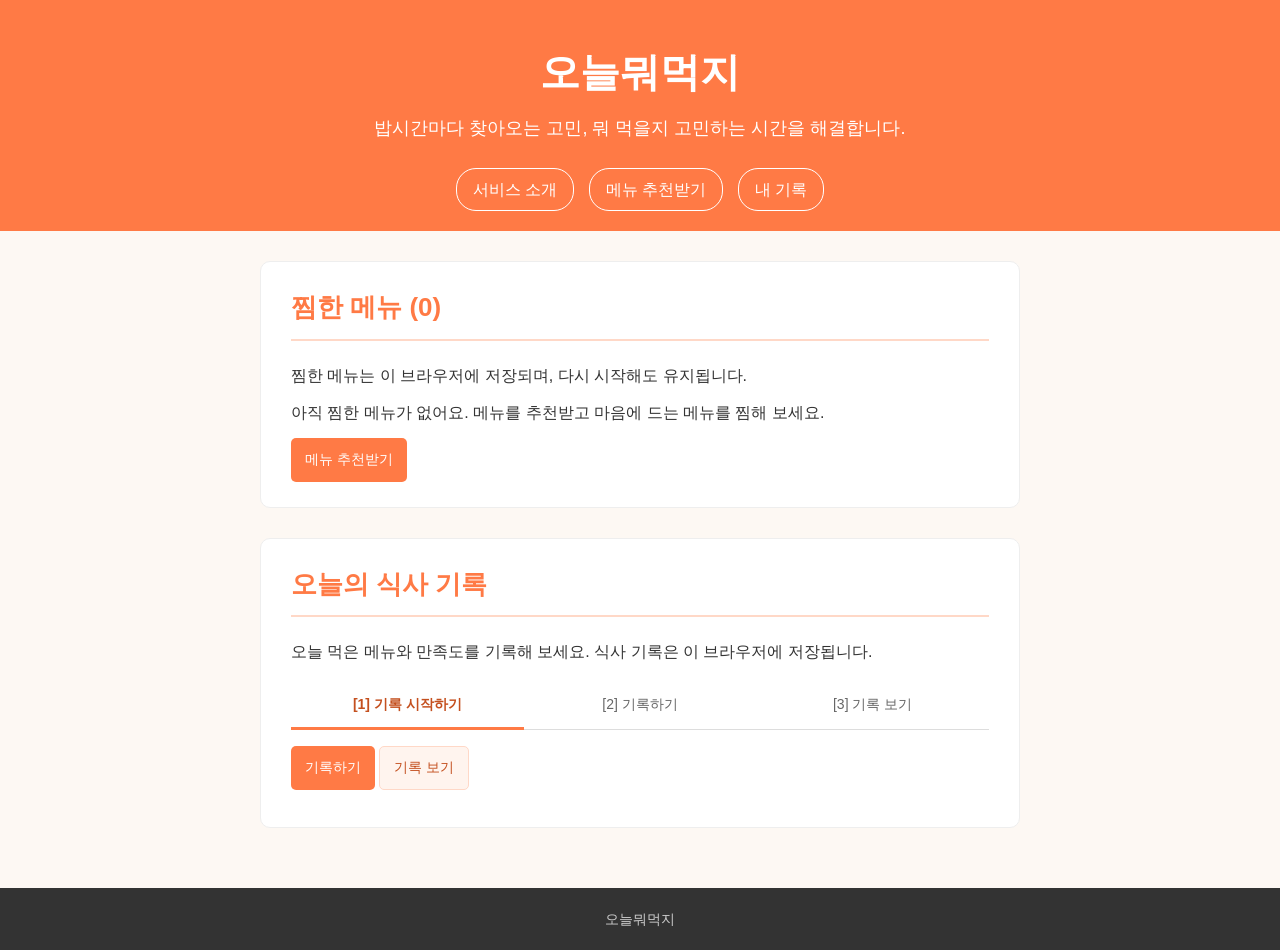
==== my.html @ 740647e1 "feat: 10주차 소개·메뉴 추천·내 기록 3개 페이지로 분리" ====
<!DOCTYPE html>
<html lang="ko">

<head>
    <meta charset="UTF-8" />
    <meta name="viewport" content="width=device-width, initial-scale=1.0">
    <title>내 기록 - 오늘뭐먹지</title>
    <link rel="stylesheet" href="style.css">
</head>

<body>

<header>
    <h1>오늘뭐먹지</h1>
    <p>밥시간마다 찾아오는 고민, 뭐 먹을지 고민하는 시간을 해결합니다.</p>

    <nav>
        <a href="index.html">서비스 소개</a>
        <a href="recommend.html">메뉴 추천받기</a>
        <a href="my.html">내 기록</a>
    </nav>
</header>

<main>

    <section id="favorites">
        <h2 id="favoritesTitle" tabindex="-1">찜한 메뉴 (<span id="favoriteCount">0</span>)</h2>
        <p>찜한 메뉴는 이 브라우저에 저장되며, 다시 시작해도 유지됩니다.</p>
        <p id="storageMessage" class="field-hint" role="status" hidden></p>
        <p id="favoritesMessage" class="favorite-message" role="status"></p>

        <div id="emptyFavorites">
            <p>아직 찜한 메뉴가 없어요. 메뉴를 추천받고 마음에 드는 메뉴를 찜해 보세요.</p>
            <button type="button" id="emptyRecommendButton">메뉴 추천받기</button>
        </div>

        <ul id="favoriteList" class="favorite-list"></ul>

        <div id="favorite-detail" hidden>
            <h3 id="favoriteDetailTitle" tabindex="-1"></h3>
            <p>찜할 때 선택한 취향이에요.</p>
            <p id="favoriteDetailSummary" class="selection-summary"></p>
            <button type="button" id="backToFavoritesButton" class="secondary">목록으로 돌아가기</button>
        </div>
    </section>

    <section id="meal-record">
        <h2>오늘의 식사 기록</h2>
        <p>오늘 먹은 메뉴와 만족도를 기록해 보세요. 식사 기록은 이 브라우저에 저장됩니다.</p>

        <ol class="steps meal-steps" aria-label="식사 기록 진행 단계">
            <li aria-current="step">[1] 기록 시작하기</li>
            <li>[2] 기록하기</li>
            <li>[3] 기록 보기</li>
        </ol>

        <button type="button" id="mealStartButton" aria-controls="meal-form" aria-expanded="false">기록하기</button>
        <button type="button" id="mealViewButton" class="secondary" aria-controls="mealRecordsPanel">기록 보기</button>

        <form id="meal-form" novalidate hidden>
            <label for="mealName">먹은 메뉴 (필수)</label>
            <input type="text" id="mealName" name="mealName" maxlength="30" required aria-describedby="mealNameHelp mealMessage">
            <p id="mealNameHelp">앞뒤 공백을 제외하고 2~30자로 입력해 주세요.</p>
            <p id="mealNameStatus" class="input-status" aria-live="polite" hidden></p>

            <fieldset id="mealRating" class="rating-field" aria-describedby="mealRatingHelp mealMessage">
                <legend>만족도 (필수)</legend>
                <div class="rating-options">
                    <label for="mealRatingGood"><input type="radio" id="mealRatingGood" name="mealRating" value="good" required>좋았어요</label>
                    <label for="mealRatingNormal"><input type="radio" id="mealRatingNormal" name="mealRating" value="normal" required>보통이에요</label>
                    <label for="mealRatingBad"><input type="radio" id="mealRatingBad" name="mealRating" value="bad" required>아쉬웠어요</label>
                </div>
                <p id="mealRatingHelp">오늘 식사가 어땠는지 하나 선택해 주세요.</p>
            </fieldset>

            <div id="mealReasonArea" hidden>
                <label for="mealReason">아쉬웠던 이유 (필수)</label>
                <textarea id="mealReason" name="mealReason" rows="3" maxlength="100" required disabled aria-describedby="mealReasonHelp mealMessage"></textarea>
                <p id="mealReasonHelp">앞뒤 공백을 제외하고 10~100자로 입력해 주세요.</p>
                <p id="mealReasonStatus" class="input-status" aria-live="polite" hidden></p>
            </div>

            <div class="flow-buttons">
                <button type="submit" id="mealSubmitButton">식사 기록 저장</button>
                <button type="reset" id="mealResetButton" class="secondary">다시 작성</button>
                <button type="button" id="mealCancelButton" class="secondary">취소</button>
            </div>
        </form>
        <p id="mealMessage" class="favorite-message" role="status"></p>

        <div id="mealRecordsPanel" hidden>
            <h3 id="mealRecordsTitle" tabindex="-1">내 식사 기록</h3>
            <p id="emptyMeals">아직 식사 기록이 없어요.</p>
            <ul id="mealRecords" class="favorite-list"></ul>
        </div>
    </section>

</main>

<footer>
    <p>오늘뭐먹지</p>
</footer>

<script src="script.js"></script>

</body>

</html>
---- style.css ----
/* 기본 설정 */
[hidden] {
    display: none !important;
}

body {
    margin: 0;
    background-color: #fdf8f3;
    color: #333333;
    font-family: "Malgun Gothic", sans-serif;
    font-size: 16px;
    line-height: 1.6;
}

/* 헤더 */
header {
    background-color: #ff7a45;
    color: #ffffff;
    padding: 40px 20px 20px;
    text-align: center;
}

header h1 {
    margin: 0 0 10px;
    font-size: 40px;
}

header p {
    margin: 0 0 25px;
    font-size: 18px;
}

nav a {
    display: inline-block;
    margin: 0 5px;
    padding: 8px 16px;
    color: #ffffff;
    text-decoration: none;
    border: 1px solid #ffffff;
    border-radius: 20px;
}

nav a:hover {
    background-color: #ffffff;
    color: #ff7a45;
}

/* 본문 영역 */
main {
    box-sizing: border-box;
    width: 100%;
    max-width: 800px;
    margin: 0 auto;
    padding: 30px 20px;
}

section {
    background-color: #ffffff;
    margin-bottom: 30px;
    padding: 25px 30px;
    border: 1px solid #eeeeee;
    border-radius: 10px;
}

h2 {
    margin-top: 0;
    padding-bottom: 10px;
    font-size: 26px;
    color: #ff7a45;
    border-bottom: 2px solid #ffd8c7;
}

h3 {
    margin: 20px 0 8px;
    font-size: 19px;
    color: #222222;
}

p {
    margin: 0 0 12px;
}

/* 주요 기능 */
#features ul {
    display: grid;
    grid-template-columns: repeat(3, 1fr);
    gap: 15px;
    list-style: none;
    padding: 0;
    margin: 0;
}

#features li {
    background-color: #fff4ee;
    padding: 20px;
    border-radius: 10px;
    color: #555555;
    transition: background-color 0.2s, transform 0.2s;
}

#features li:hover {
    background-color: #ffeadf;
    transform: translateY(-2px);
}

#features li h3 {
    margin-top: 0;
}

/* 이용 방법 */
#howto ol {
    padding-left: 20px;
}

#howto li {
    margin-bottom: 10px;
}

/* 메뉴 추천 */
#recommend img {
    display: block;
    width: 100%;
    max-width: 100%;
    height: auto;
    margin: 15px 0;
    border-radius: 10px;
}

/* 메뉴 탭 */
.tabs {
    display: flex;
    gap: 8px;
    margin-bottom: 15px;
}

.tab {
    flex: 1;
    width: auto;
    margin: 0;
    padding: 10px;
    font-size: 15px;
    color: #c4501f;
    background-color: #fff4ee;
    border: 1px solid #ffd8c7;
}

.tab:hover {
    background-color: #ffeadf;
}

.tab.is-active {
    color: #ffffff;
    background-color: #ff7a45;
    border-color: #ff7a45;
    font-weight: bold;
}

.menu-list {
    display: flex;
    flex-wrap: wrap;
    gap: 8px;
    list-style: none;
    padding: 0;
    margin: 0;
}

.menu-list li {
    padding: 6px 14px;
    font-size: 14px;
    background-color: #fdf8f3;
    border: 1px solid #ffd8c7;
    border-radius: 20px;
}

/* 음식 입력 */
label {
    display: block;
    margin-bottom: 8px;
    font-weight: bold;
}

input,
textarea,
select {
    min-height: 44px;
    box-sizing: border-box;
    width: 100%;
    margin-bottom: 15px;
    padding: 7px 10px;
    font-size: 14px;
    background-color: #ffffff;
    border: 1px solid #dddddd;
    border-radius: 5px;
}

input:focus,
textarea:focus,
select:focus {
    outline: none;
    border-color: #ff7a45;
    box-shadow: 0 0 0 3px #ffd8c7;
}

button {
    min-height: 44px;
    padding: 7px 14px;
    font-size: 14px;
    color: #ffffff;
    background-color: #ff7a45;
    border: none;
    border-radius: 5px;
    cursor: pointer;
    transition: background-color 0.2s, box-shadow 0.2s, transform 0.1s;
}

button:hover {
    background-color: #f26d38;
}

button:active {
    background-color: #e8622c;
    transform: translateY(1px);
}

button:focus-visible {
    outline: none;
    box-shadow: 0 0 0 3px #ffd8c7;
}

button:disabled {
    background-color: #cccccc;
    cursor: default;
    transform: none;
}

/* 안내 문구 */
#recommendMessage {
    margin: 15px 0 0;
    padding: 12px 15px;
    border-radius: 8px;
    background-color: #f5f5f5;
    color: #666666;
    overflow-wrap: anywhere;
}

#recommendMessage.is-success {
    background-color: #fff4ee;
    color: #c4501f;
    font-weight: bold;
}

/* 추천 진행 단계와 선택 확인 */
.steps {
    display: grid;
    grid-template-columns: repeat(4, 1fr);
    gap: 8px;
    padding: 0;
    list-style: none;
}

.steps li {
    padding: 10px 4px;
    border-radius: 5px;
    background-color: #f5f5f5;
    text-align: center;
    font-size: 14px;
}

.steps li[aria-current="step"] {
    background-color: #ff7a45;
    color: #ffffff;
    font-weight: bold;
}

.flow-buttons {
    display: flex;
    gap: 10px;
    margin-top: 20px;
}

.secondary {
    color: #c4501f;
    background-color: #fff4ee;
    border: 1px solid #ffd8c7;
}

.secondary:hover {
    background-color: #ffeadf;
}

.ghost {
    color: #c4501f;
    background-color: transparent;
    font-weight: bold;
}

.ghost:hover {
    background-color: #ffeadf;
}

.ghost:disabled {
    color: #999999;
    background-color: transparent;
}

.field-hint {
    margin-bottom: 15px;
    color: #c62828;
    font-size: 14px;
}

input.is-invalid,
textarea.is-invalid,
select.is-invalid {
    border-color: #c62828;
}

.selection-summary {
    padding: 15px;
    background-color: #fff4ee;
    border-radius: 8px;
}

.selection-summary dt {
    font-weight: bold;
}

.selection-summary dd {
    margin: 0 0 10px;
}

#restartButton {
    margin-top: 20px;
}

/* 찜한 메뉴 목록과 저장 결과 */
.favorite-list {
    padding: 0;
    margin: 0;
    list-style: none;
}

.favorite-list li {
    margin-top: 15px;
    padding: 15px;
    background-color: #fff4ee;
    border: 1px solid #ffd8c7;
    border-radius: 8px;
    overflow-wrap: anywhere;
}

.favorite-list h3 {
    margin-top: 0;
}

.favorite-message {
    margin-top: 12px;
    color: #c4501f;
    overflow-wrap: anywhere;
}

#favorite-detail {
    padding: 15px;
    background-color: #fdf8f3;
    border-radius: 8px;
}

/* 푸터 */
footer {
    background-color: #333333;
    color: #cccccc;
    padding: 20px;
    text-align: center;
    font-size: 14px;
}

footer p {
    margin: 0;
}

/* 모바일 화면 */
@media (max-width: 768px) {
    header {
        padding: 30px 15px 15px;
    }

    header h1 {
        font-size: 30px;
    }

    header p {
        margin-bottom: 20px;
        font-size: 16px;
    }

    nav {
        display: flex;
        flex-direction: column;
        gap: 8px;
    }

    nav a {
        margin: 0;
    }

    main {
        padding: 20px 15px;
    }

    section {
        margin-bottom: 20px;
        padding: 20px;
    }

    h2 {
        font-size: 22px;
    }

    h3 {
        font-size: 17px;
    }

    #features ul {
        grid-template-columns: 1fr;
    }

    button {
        box-sizing: border-box;
        display: block;
        width: 100%;
    }

    select {
        width: 100%;
        padding: 10px;
        font-size: 16px;
    }

    button {
        margin-top: 10px;
        padding: 10px;
        font-size: 16px;
    }
}

@media (max-width: 480px) {
    .steps {
        grid-template-columns: repeat(2, 1fr);
    }

    .flow-buttons {
        flex-direction: column;
        gap: 0;
    }
}

/* 완료 후 이메일 추천 신청 */
#email-form {
    margin-top: 25px;
    padding-top: 20px;
    border-top: 1px solid #ffd8c7;
}

#emailHint {
    color: #666666;
    font-size: 14px;
}

#emailHint.is-invalid {
    color: #c62828;
}

#emailMessage {
    margin-top: 12px;
    color: #c4501f;
    overflow-wrap: anywhere;
}

/* 오늘의 식사 기록 */
#mealRecords {
    display: grid;
    grid-template-columns: repeat(3, minmax(0, 1fr));
    gap: 15px;
}

#mealRecords li {
    min-width: 0;
    margin-top: 0;
}

@media (max-width: 768px) {
    #mealRecords {
        grid-template-columns: repeat(2, minmax(0, 1fr));
        gap: 10px;
    }

    #mealRecords li {
        padding: 12px;
    }
}

.meal-steps {
    grid-template-columns: repeat(3, 1fr);
    gap: 0;
    border-bottom: 1px solid #dddddd;
}

.meal-steps li {
    margin-bottom: -1px;
    padding: 12px 4px;
    border-bottom: 3px solid transparent;
    border-radius: 0;
    background-color: transparent;
    color: #666666;
}

.meal-steps li[aria-current="step"] {
    border-bottom-color: #ff7a45;
    background-color: transparent;
    color: #c4501f;
    font-weight: bold;
}

textarea {
    font-family: inherit;
    resize: vertical;
}

#mealNameHelp,
#mealRatingHelp,
#mealReasonHelp {
    color: #666666;
    font-size: 14px;
}

.rating-field {
    min-width: 0;
    margin: 20px 0;
    padding: 0;
    border: 0;
}

.rating-field legend {
    margin-bottom: 8px;
    padding: 0;
    font-weight: bold;
}

.rating-options {
    display: flex;
    flex-wrap: wrap;
    gap: 8px;
    margin-bottom: 10px;
}

.rating-options label {
    display: flex;
    align-items: center;
    gap: 8px;
    min-height: 44px;
    margin: 0;
    padding: 0 12px;
    border: 1px solid #dddddd;
    border-radius: 5px;
    font-size: 14px;
    cursor: pointer;
}

.rating-options label:has(input:checked) {
    color: #c4501f;
    background-color: #fff4ee;
    border-color: #ff7a45;
}

.rating-options input {
    width: 16px;
    height: 16px;
    min-height: 0;
    margin: 0;
    padding: 0;
    accent-color: #ff7a45;
}

.rating-field.is-invalid .rating-options label {
    border-color: #c62828;
}

.input-status {
    width: fit-content;
    margin: -4px 0 16px auto;
    padding: 3px 10px;
    color: #666666;
    background-color: #f5f5f5;
    border-radius: 20px;
    font-size: 12px;
}

.input-status.is-complete {
    color: #26713b;
    background-color: #edf7ef;
}
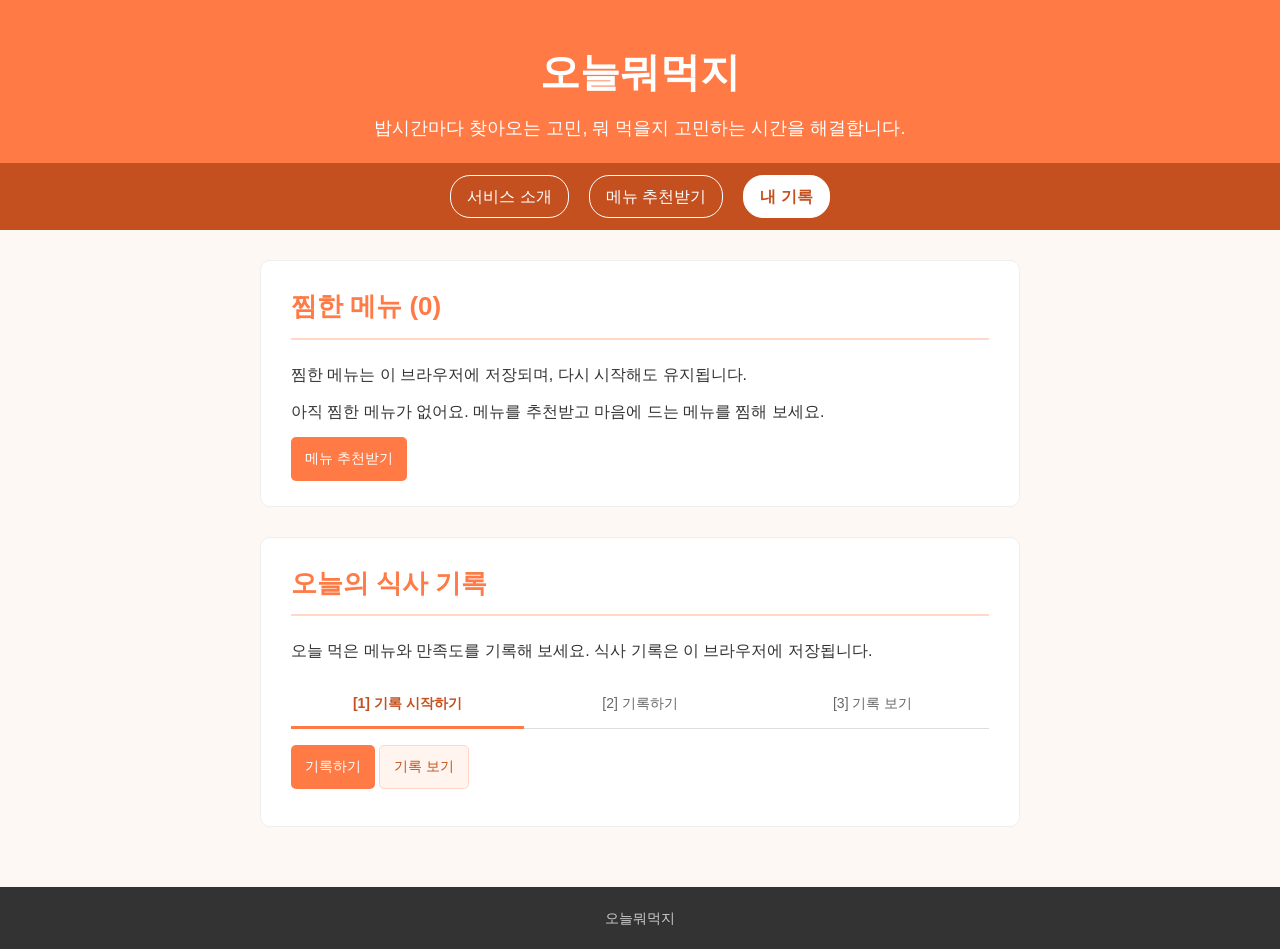
==== commit c6abc634: "feat: 10주차 header와 nav 분리, 현재 위치 표시와 모바일 메뉴 추가" ====
--- a/my.html
+++ b/my.html
@@ -13,13 +13,16 @@
 <header>
     <h1>오늘뭐먹지</h1>
     <p>밥시간마다 찾아오는 고민, 뭐 먹을지 고민하는 시간을 해결합니다.</p>
+    <button type="button" id="menuButton" aria-controls="mainMenu" aria-expanded="false">메뉴 열기</button>
+</header>
 
-    <nav>
-        <a href="index.html">서비스 소개</a>
-        <a href="recommend.html">메뉴 추천받기</a>
-        <a href="my.html">내 기록</a>
-    </nav>
-</header>
+<nav aria-label="주요 메뉴">
+    <ul id="mainMenu">
+        <li><a href="index.html">서비스 소개</a></li>
+        <li><a href="recommend.html">메뉴 추천받기</a></li>
+        <li><a href="my.html">내 기록</a></li>
+    </ul>
+</nav>
 
 <main>
 
--- a/style.css
+++ b/style.css
@@ -26,8 +26,32 @@
 }
 
 header p {
-    margin: 0 0 25px;
+    margin: 0;
     font-size: 18px;
+}
+
+/* 메뉴 열기·닫기 버튼은 좁은 화면에서만 표시 */
+#menuButton {
+    display: none;
+    color: #ffffff;
+    background-color: transparent;
+    border: 1px solid #ffffff;
+}
+
+/* 주요 메뉴 */
+nav {
+    background-color: #c4501f;
+    padding: 12px 20px;
+}
+
+nav ul {
+    display: flex;
+    justify-content: center;
+    flex-wrap: wrap;
+    gap: 10px;
+    margin: 0;
+    padding: 0;
+    list-style: none;
 }
 
 nav a {
@@ -41,8 +65,15 @@
 }
 
 nav a:hover {
+    background-color: #ffeadf;
+    color: #c4501f;
+}
+
+/* 현재 위치 메뉴 */
+nav a[aria-current="page"] {
     background-color: #ffffff;
-    color: #ff7a45;
+    color: #c4501f;
+    font-weight: bold;
 }
 
 /* 본문 영역 */
@@ -389,17 +420,32 @@
     }
 
     header p {
-        margin-bottom: 20px;
         font-size: 16px;
     }
 
+    #menuButton {
+        display: block;
+        margin-top: 15px;
+    }
+
     nav {
+        padding: 0 15px;
+    }
+
+    /* 좁은 화면에서는 버튼을 눌렀을 때만 메뉴를 세로로 표시 */
+    nav ul {
+        display: none;
+    }
+
+    nav ul.is-open {
         display: flex;
         flex-direction: column;
         gap: 8px;
+        padding: 12px 0;
     }
 
     nav a {
+        display: block;
         margin: 0;
     }
 
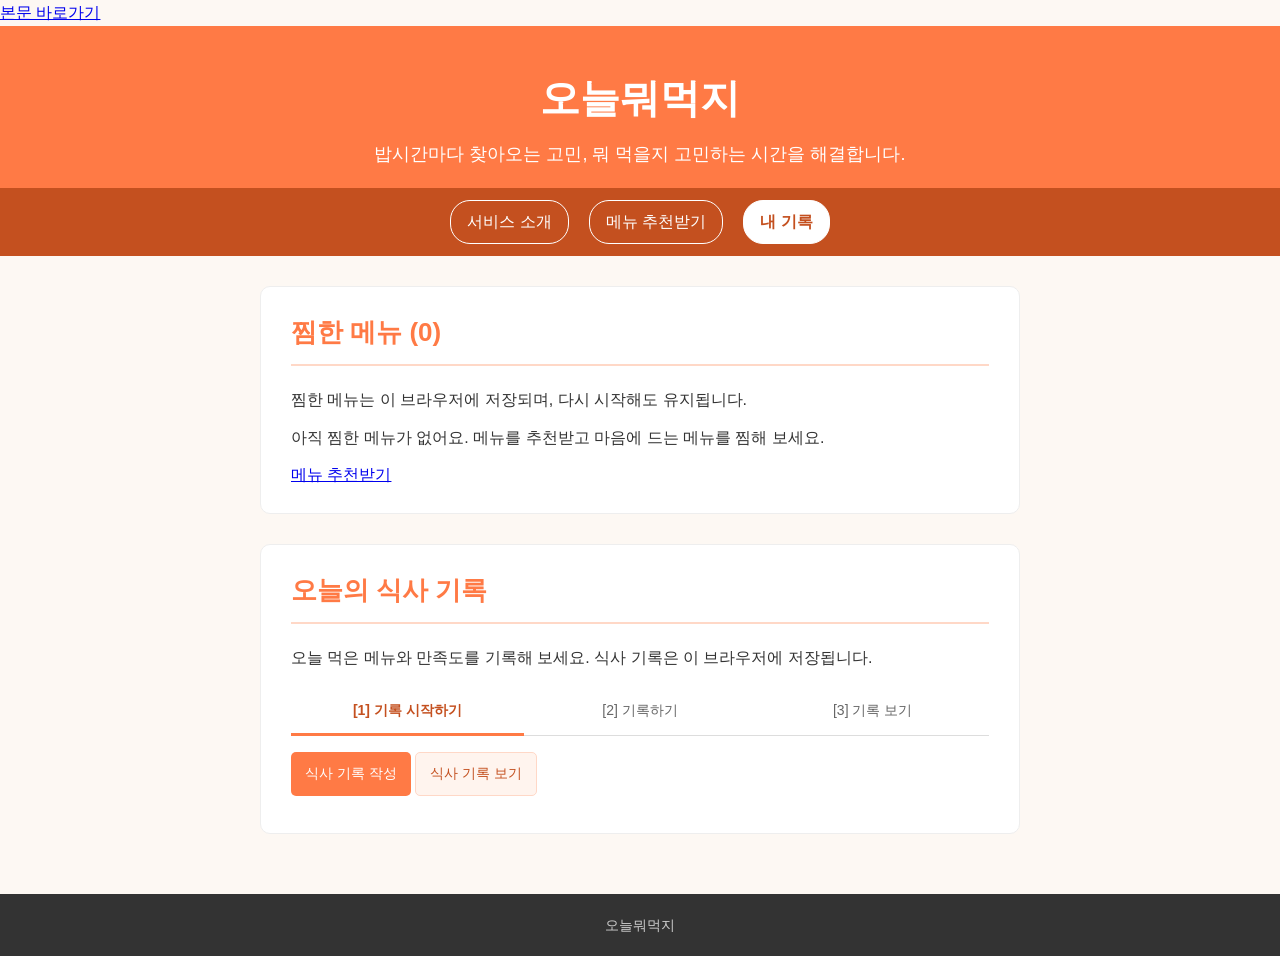
==== commit 9861b9db: "feat: 11주차 스킵 링크, 대체 텍스트·라벨·ARIA와 시맨틱 구조 개선" ====
--- a/my.html
+++ b/my.html
@@ -9,6 +9,7 @@
 </head>
 
 <body>
+<a href="#main-content" class="skip-link">본문 바로가기</a>
 
 <header>
     <h1>오늘뭐먹지</h1>
@@ -20,21 +21,21 @@
     <ul id="mainMenu">
         <li><a href="index.html">서비스 소개</a></li>
         <li><a href="recommend.html">메뉴 추천받기</a></li>
-        <li><a href="my.html">내 기록</a></li>
+        <li><a href="my.html" aria-current="page">내 기록</a></li>
     </ul>
 </nav>
 
-<main>
+<main id="main-content" tabindex="-1">
 
     <section id="favorites">
         <h2 id="favoritesTitle" tabindex="-1">찜한 메뉴 (<span id="favoriteCount">0</span>)</h2>
         <p>찜한 메뉴는 이 브라우저에 저장되며, 다시 시작해도 유지됩니다.</p>
-        <p id="storageMessage" class="field-hint" role="status" hidden></p>
+        <p id="storageMessage" class="field-hint" role="alert" hidden></p>
         <p id="favoritesMessage" class="favorite-message" role="status"></p>
 
         <div id="emptyFavorites">
             <p>아직 찜한 메뉴가 없어요. 메뉴를 추천받고 마음에 드는 메뉴를 찜해 보세요.</p>
-            <button type="button" id="emptyRecommendButton">메뉴 추천받기</button>
+            <a href="recommend.html#input" id="emptyRecommendButton" class="button-link">메뉴 추천받기</a>
         </div>
 
         <ul id="favoriteList" class="favorite-list"></ul>
@@ -43,7 +44,7 @@
             <h3 id="favoriteDetailTitle" tabindex="-1"></h3>
             <p>찜할 때 선택한 취향이에요.</p>
             <p id="favoriteDetailSummary" class="selection-summary"></p>
-            <button type="button" id="backToFavoritesButton" class="secondary">목록으로 돌아가기</button>
+            <button type="button" id="backToFavoritesButton" class="secondary">찜한 메뉴 목록으로 돌아가기</button>
         </div>
     </section>
 
@@ -57,16 +58,17 @@
             <li>[3] 기록 보기</li>
         </ol>
 
-        <button type="button" id="mealStartButton" aria-controls="meal-form" aria-expanded="false">기록하기</button>
-        <button type="button" id="mealViewButton" class="secondary" aria-controls="mealRecordsPanel">기록 보기</button>
+        <button type="button" id="mealStartButton" aria-controls="meal-form" aria-expanded="false">식사 기록 작성</button>
+        <button type="button" id="mealViewButton" class="secondary" aria-controls="mealRecordsPanel">식사 기록 보기</button>
 
         <form id="meal-form" novalidate hidden>
             <label for="mealName">먹은 메뉴 (필수)</label>
-            <input type="text" id="mealName" name="mealName" maxlength="30" required aria-describedby="mealNameHelp mealMessage">
+            <input type="text" id="mealName" name="mealName" maxlength="30" required aria-describedby="mealNameHelp mealNameStatus mealNameError">
             <p id="mealNameHelp">앞뒤 공백을 제외하고 2~30자로 입력해 주세요.</p>
             <p id="mealNameStatus" class="input-status" aria-live="polite" hidden></p>
+            <p id="mealNameError" class="field-hint" hidden></p>
 
-            <fieldset id="mealRating" class="rating-field" aria-describedby="mealRatingHelp mealMessage">
+            <fieldset id="mealRating" class="rating-field" role="radiogroup" aria-describedby="mealRatingHelp mealRatingError">
                 <legend>만족도 (필수)</legend>
                 <div class="rating-options">
                     <label for="mealRatingGood"><input type="radio" id="mealRatingGood" name="mealRating" value="good" required>좋았어요</label>
@@ -74,25 +76,34 @@
                     <label for="mealRatingBad"><input type="radio" id="mealRatingBad" name="mealRating" value="bad" required>아쉬웠어요</label>
                 </div>
                 <p id="mealRatingHelp">오늘 식사가 어땠는지 하나 선택해 주세요.</p>
+                <p id="mealRatingError" class="field-hint" hidden></p>
             </fieldset>
 
             <div id="mealReasonArea" hidden>
                 <label for="mealReason">아쉬웠던 이유 (필수)</label>
-                <textarea id="mealReason" name="mealReason" rows="3" maxlength="100" required disabled aria-describedby="mealReasonHelp mealMessage"></textarea>
+                <textarea id="mealReason" name="mealReason" rows="3" maxlength="100" required disabled aria-describedby="mealReasonHelp mealReasonStatus mealReasonError"></textarea>
                 <p id="mealReasonHelp">앞뒤 공백을 제외하고 10~100자로 입력해 주세요.</p>
                 <p id="mealReasonStatus" class="input-status" aria-live="polite" hidden></p>
+                <p id="mealReasonError" class="field-hint" hidden></p>
             </div>
 
             <div class="flow-buttons">
                 <button type="submit" id="mealSubmitButton">식사 기록 저장</button>
-                <button type="reset" id="mealResetButton" class="secondary">다시 작성</button>
-                <button type="button" id="mealCancelButton" class="secondary">취소</button>
+                <button type="reset" id="mealResetButton" class="secondary">입력 초기화</button>
+                <button type="button" id="mealCancelButton" class="secondary">작성 취소</button>
             </div>
         </form>
         <p id="mealMessage" class="favorite-message" role="status"></p>
 
         <div id="mealRecordsPanel" hidden>
             <h3 id="mealRecordsTitle" tabindex="-1">내 식사 기록</h3>
+            <div class="filters" role="group" aria-label="만족도 필터">
+                <button type="button" class="filter is-active" data-filter="all" aria-pressed="true">전체</button>
+                <button type="button" class="filter" data-filter="good" aria-pressed="false">좋았어요</button>
+                <button type="button" class="filter" data-filter="normal" aria-pressed="false">보통이에요</button>
+                <button type="button" class="filter" data-filter="bad" aria-pressed="false">아쉬웠어요</button>
+            </div>
+            <p id="mealCount" role="status"></p>
             <p id="emptyMeals">아직 식사 기록이 없어요.</p>
             <ul id="mealRecords" class="favorite-list"></ul>
         </div>
--- a/style.css
+++ b/style.css
@@ -186,6 +186,34 @@
     font-weight: bold;
 }
 
+/* 식사 기록 만족도 필터 (탭과 같은 모양) */
+.filters {
+    display: flex;
+    flex-wrap: wrap;
+    gap: 8px;
+    margin-bottom: 15px;
+}
+
+.filter {
+    flex: 1;
+    width: auto;
+    margin: 0;
+    color: #c4501f;
+    background-color: #fff4ee;
+    border: 1px solid #ffd8c7;
+}
+
+.filter:hover {
+    background-color: #ffeadf;
+}
+
+.filter.is-active {
+    color: #ffffff;
+    background-color: #ff7a45;
+    border-color: #ff7a45;
+    font-weight: bold;
+}
+
 .menu-list {
     display: flex;
     flex-wrap: wrap;
@@ -470,6 +498,10 @@
         grid-template-columns: 1fr;
     }
 
+    .filter {
+        flex-basis: 40%;
+    }
+
     button {
         box-sizing: border-box;
         display: block;
